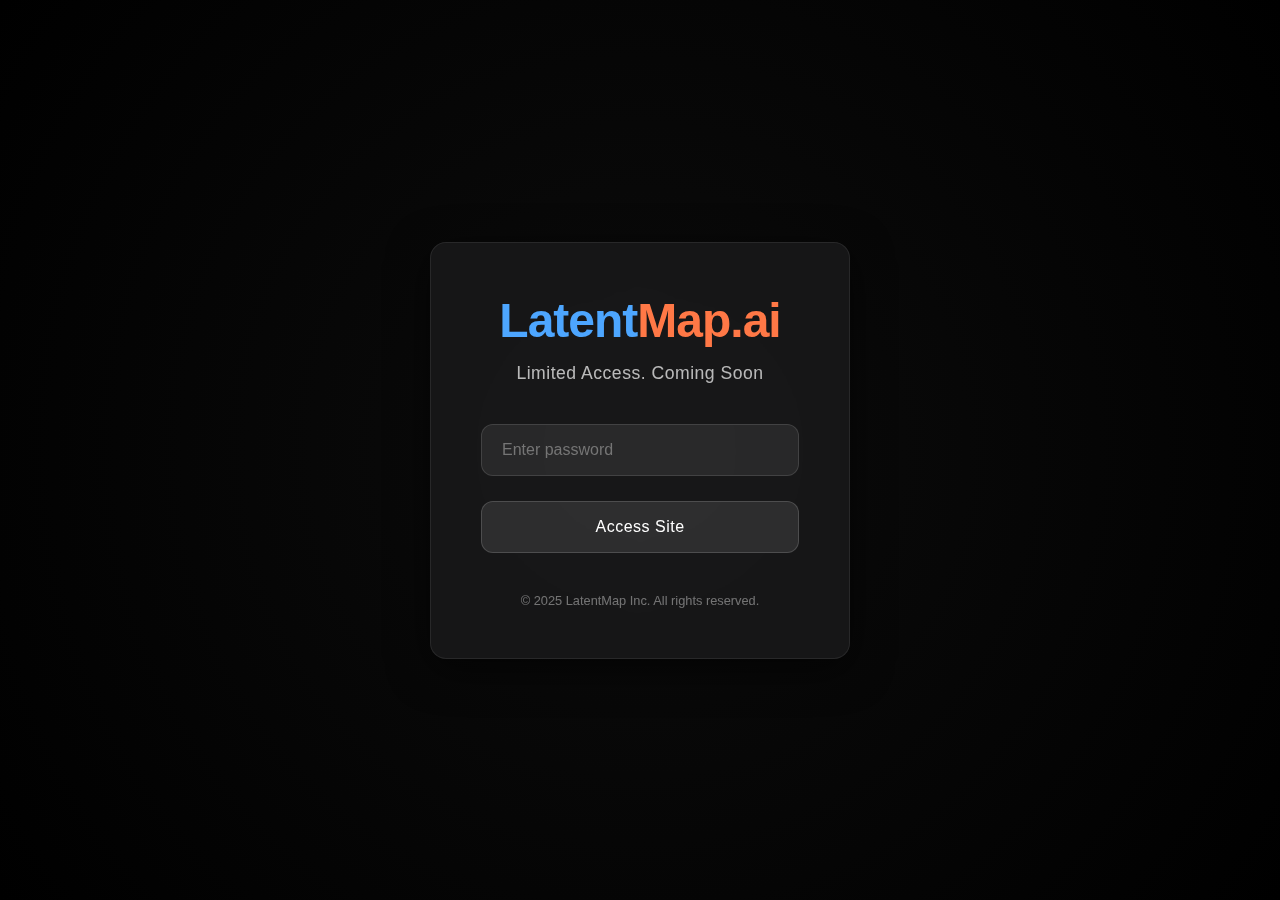
==== index.html @ 9bb155ee "latest" ====
<!DOCTYPE html>
<html lang="en">
<head>
    <meta charset="UTF-8">
    <meta name="viewport" content="width=device-width, initial-scale=1.0, maximum-scale=1.0, user-scalable=no">
    <title>LatentMap.ai</title>
    <style>
        * {
            margin: 0;
            padding: 0;
            box-sizing: border-box;
        }
        html {
            scroll-behavior: smooth;
        }
        body {
            font-family: 'SF Pro Display', -apple-system, BlinkMacSystemFont, sans-serif;
            background-color: black;
            color: white;
            overflow-x: hidden;
            min-height: 100vh;
            position: relative;
            padding-bottom: 60px;
        }
        
        /* Login Screen Styles - Updated for more sophisticated look */
        .login-screen {
            position: fixed;
            top: 0;
            left: 0;
            width: 100%;
            height: 100%;
            background-color: black;
            display: flex;
            flex-direction: column;
            justify-content: center;
            align-items: center;
            z-index: 1000;
            background: radial-gradient(circle at center, #0c0c0c 0%, #000000 100%);
        }
        
        .login-container {
            background-color: rgba(28, 28, 30, 0.7);
            padding: 50px;
            border-radius: 16px;
            box-shadow: 0 10px 40px rgba(0, 0, 0, 0.6);
            width: 90%;
            max-width: 420px;
            text-align: center;
            backdrop-filter: blur(30px);
            -webkit-backdrop-filter: blur(30px);
            border: 1px solid rgba(255, 255, 255, 0.08);
        }
        
        .login-logo {
            margin-bottom: 40px;
        }
        
        .login-logo h1 {
            font-size: 3rem;
            margin-bottom: 10px;
            letter-spacing: -1px;
            font-weight: 700;
        }
        
        .login-logo h1 .blue-text {
            color: #4da6ff;
        }
        
        .login-logo h1 .orange-text {
            color: #ff7846;
        }
        
        .login-logo p {
            font-size: 1.1rem;
            color: rgba(255, 255, 255, 0.7);
            letter-spacing: 0.5px;
            margin-top: 15px;
            font-weight: 300;
        }
        
        .login-form input {
            width: 100%;
            padding: 16px 20px;
            margin-bottom: 25px;
            background-color: rgba(255, 255, 255, 0.08);
            border: 1px solid rgba(255, 255, 255, 0.12);
            border-radius: 12px;
            color: white;
            font-size: 1rem;
            transition: all 0.3s ease;
            font-family: inherit;
        }
        
        .login-form input:focus {
            outline: none;
            border-color: rgba(255, 255, 255, 0.3);
            box-shadow: 0 0 0 2px rgba(255, 255, 255, 0.05);
        }
        
        .login-form button {
            width: 100%;
            padding: 16px;
            background-color: rgba(255, 255, 255, 0.1);
            border: 1px solid rgba(255, 255, 255, 0.15);
            border-radius: 12px;
            color: white;
            font-size: 1rem;
            font-weight: 500;
            cursor: pointer;
            transition: all 0.3s ease;
            font-family: inherit;
            letter-spacing: 0.5px;
        }
        
        .login-form button:hover {
            background-color: rgba(255, 255, 255, 0.15);
        }
        
        .login-error {
            color: #ff4d4d;
            margin-top: 15px;
            font-size: 0.9rem;
            display: none;
        }
        
        .login-footer {
            margin-top: 40px;
            font-size: 0.8rem;
            color: rgba(255, 255, 255, 0.4);
        }
        
        .main-content {
            display: none;
        }
        
        /* Original Website Styles */
        .navbar {
            position: fixed;
            top: 0;
            width: 100%;
            display: flex;
            justify-content: center;
            align-items: center;
            padding: 15px 10px;
            background-color: rgba(0, 0, 0, 0.7);
            backdrop-filter: blur(10px);
            -webkit-backdrop-filter: blur(10px);
            border-bottom: 1px solid rgba(255, 255, 255, 0.1);
            z-index: 100;
            transition: all 0.3s ease;
        }
        
        .navbar.scrolled {
            padding: 10px;
            background-color: rgba(0, 0, 0, 0.85);
            box-shadow: 0 4px 20px rgba(0, 0, 0, 0.3);
        }
        
        /* Desktop navigation styles */
        @media screen and (min-width: 481px) {
            .navbar .home-button {
                position: absolute;
                left: 20px;
                height: 60px;
                transition: transform 0.3s ease;
            }
            .navbar .home-button:hover {
                transform: scale(1.05);
            }
            .navbar .home-button img {
                height: 100%;
                width: auto;
                max-width: 100px;
            }
            .navbar .right-button {
                position: absolute;
                right: 20px;
                height: 60px;
                transition: transform 0.3s ease;
            }
            .navbar .right-button:hover {
                transform: scale(1.05);
            }
            .navbar .right-button img {
                height: 100%;
                width: auto;
                max-width: 100px;
            }
            .navbar-links {
                display: flex;
                justify-content: center;
                align-items: center;
                gap: 40px;
            }
            .navbar a.nav-link {
                color: rgba(255, 255, 255, 0.8);
                text-decoration: none;
                font-size: 1rem;
                font-weight: 500;
                position: relative;
                padding: 8px 5px;
                transition: all 0.3s ease;
                overflow: hidden;
                letter-spacing: 0.5px;
                text-transform: uppercase;
                font-size: 0.9rem;
            }
            .navbar a.nav-link:hover {
                color: white;
            }
            .navbar a.nav-link::before {
                content: '';
                position: absolute;
                bottom: 0;
                left: 0;
                width: 100%;
                height: 2px;
                background: linear-gradient(90deg, #4da6ff, #ff7846);
                transform: translateX(-100%);
                transition: transform 0.3s ease;
            }
            .navbar a.nav-link:hover::before {
                transform: translateX(0);
            }
            .navbar a.nav-link.active {
                color: white;
            }
            .navbar a.nav-link.active::before {
                transform: translateX(0);
            }
            .navbar a.nav-link::after {
                content: '';
                position: absolute;
                top: 0;
                left: 0;
                width: 100%;
                height: 100%;
                background: linear-gradient(to right, rgba(77, 166, 255, 0.1), rgba(255, 120, 70, 0.1));
                opacity: 0;
                transition: opacity 0.3s ease;
                z-index: -1;
                border-radius: 4px;
            }
            .navbar a.nav-link:hover::after {
                opacity: 1;
            }
            .dropdown-menu {
                display: none;
            }
        }

        /* Mobile-specific styles */
        @media screen and (max-width: 480px) {
            .navbar-links {
                display: none;
            }
            .navbar {
                padding: 10px;
                justify-content: space-between;
                align-items: center;
            }
            .navbar .home-button {
                position: absolute;
                left: 50%;
                transform: translateX(-50%);
                height: 40px;
            }
            .navbar .home-button img {
                height: 100%;
                width: auto;
                max-width: 100px;
            }
            .navbar .right-button {
                display: none;
            }
            .dropdown-menu {
                position: relative;
                margin-left: auto;
            }
            .dropdown-toggle {
                background: none;
                border: none;
                color: white;
                font-size: 1.5rem;
                cursor: pointer;
                padding: 10px;
                z-index: 101;
                position: relative;
                transition: transform 0.3s ease;
            }
            .dropdown-menu.active .dropdown-toggle {
                transform: rotate(90deg);
            }
            .dropdown-content {
                display: none;
                position: fixed;
                top: 0;
                left: 0;
                width: 100%;
                height: 100vh;
                background-color: rgba(0, 0, 0, 0.95);
                z-index: 100;
                overflow-y: auto;
                padding-top: 80px;
                transition: opacity 0.3s ease;
                opacity: 0;
            }
            .dropdown-menu.active .dropdown-content {
                display: flex;
                flex-direction: column;
                justify-content: center;
                align-items: center;
                opacity: 1;
            }
            .dropdown-content a {
                color: white;
                padding: 15px;
                text-decoration: none;
                display: block;
                text-align: center;
                font-size: 1.5rem;
                margin: 10px 0;
                width: 80%;
                position: relative;
                overflow: hidden;
                transition: all 0.3s ease;
                transform: translateY(20px);
                opacity: 0;
            }
            .dropdown-menu.active .dropdown-content a {
                transform: translateY(0);
                opacity: 1;
            }
            .dropdown-menu.active .dropdown-content a:nth-child(1) {
                transition-delay: 0.1s;
            }
            .dropdown-menu.active .dropdown-content a:nth-child(2) {
                transition-delay: 0.2s;
            }
            .dropdown-menu.active .dropdown-content a:nth-child(3) {
                transition-delay: 0.3s;
            }
            .dropdown-menu.active .dropdown-content a:nth-child(4) {
                transition-delay: 0.4s;
            }
            .dropdown-content a::after {
                content: '';
                position: absolute;
                bottom: 0;
                left: 0;
                width: 100%;
                height: 2px;
                background: linear-gradient(90deg, #4da6ff, #ff7846);
                transform: scaleX(0);
                transform-origin: right;
                transition: transform 0.3s ease;
            }
            .dropdown-content a:hover::after {
                transform: scaleX(1);
                transform-origin: left;
            }
        }

        /* Full-screen banner section with animated text */
        .banner-section {
            display: flex;
            flex-direction: column;
            justify-content: center;
            align-items: center;
            width: 100%;
            height: 100vh;
            background-color: black;
            position: relative;
            padding-top: 80px; /* To account for navbar */
        }
        
        .scroll-indicator {
            position: absolute;
            bottom: 30px;
            left: 0;
            right: 0;
            margin: 0 auto;
            display: flex;
            flex-direction: column;
            align-items: center;
            opacity: 0;
            animation: fadeIn 2s ease-in-out 3s forwards;
            cursor: pointer;
            width: 100%;
            text-align: center;
        }
        
        .scroll-indicator p {
            margin-bottom: 10px;
            font-size: 0.9rem;
            letter-spacing: 1px;
            text-transform: uppercase;
        }
        
        .scroll-arrow {
            width: 30px;
            height: 30px;
            border-right: 2px solid white;
            border-bottom: 2px solid white;
            transform: rotate(45deg);
            animation: bounce 2s infinite;
            margin: 0 auto;
        }
        
        @keyframes bounce {
            0%, 20%, 50%, 80%, 100% {
                transform: translateY(0) rotate(45deg);
            }
            40% {
                transform: translateY(-10px) rotate(45deg);
            }
            60% {
                transform: translateY(-5px) rotate(45deg);
            }
        }
        
        .welcome-text {
            text-align: center;
        }
        
        .welcome-text h1 {
            font-size: 4.5rem;
            font-weight: 700;
            margin-bottom: 20px;
            opacity: 0;
            animation: fadeIn 2s ease-in-out forwards;
        }
        
        .welcome-text h1 .blue-text {
            color: #4da6ff; /* Blue color for "Welcome" */
        }
        
        .welcome-text h1 .gray-text {
            color: white; /* White/gray color for "to Latent" */
        }
        
        .welcome-text h1 .orange-text {
            color: #ff7846; /* Orange color for "Map" */
        }
        
        .welcome-text h2 {
            font-size: 1.8rem;
            font-weight: 400;
            color: white;
            opacity: 0;
            animation: fadeIn 2s ease-in-out 1s forwards;
        }
        
        @keyframes fadeIn {
            0% {
                opacity: 0;
                transform: translateY(20px);
            }
            100% {
                opacity: 1;
                transform: translateY(0);
            }
        }

        /* Video section */
        .video-section {
            width: 100%;
            height: 100vh;
            display: flex;
            justify-content: center;
            align-items: center;
            background-color: black;
        }
        
        video {
            width: 100%;
            height: 100vh;
            object-fit: contain;
            background-color: black;
        }
        
        .footer {
            position: fixed;
            bottom: 0;
            left: 0;
            width: 100%;
            background-color: rgba(29, 29, 31, 0.9);
            backdrop-filter: blur(10px);
            -webkit-backdrop-filter: blur(10px);
            color: #86868b;
            font-size: 0.8rem;
            display: flex;
            flex-wrap: wrap;
            align-items: center;
            padding: 10px;
            z-index: 10;
            border-top: 1px solid rgba(255, 255, 255, 0.1);
        }
        .footer-left,
        .footer-links,
        .footer-right {
            flex: 1;
            white-space: nowrap;
            text-align: center;
            margin: 5px 0;
        }
        .footer a {
            color: #86868b;
            text-decoration: none;
            margin: 0 5px;
            transition: color 0.3s ease;
        }
        .footer a:hover {
            color: #fff;
            text-decoration: none;
        }
        
        /* Responsive adjustments for the text */
        @media screen and (max-width: 768px) {
            .welcome-text h1 {
                font-size: 2.5rem;
            }
            
            .welcome-text h2 {
                font-size: 1.2rem;
            }
        }

        /* Adding a subtle shake animation for login errors */
        @keyframes shake {
            0%, 100% { transform: translateX(0); }
            20%, 60% { transform: translateX(-5px); }
            40%, 80% { transform: translateX(5px); }
        }
        
        .shake {
            animation: shake 0.5s cubic-bezier(.36,.07,.19,.97) both;
        }
    </style>
</head>
<body>
    <!-- Updated Login Screen -->
    <div class="login-screen" id="loginScreen">
        <div class="login-container">
            <div class="login-logo">
                <h1><span class="blue-text">Latent</span><span class="orange-text">Map.ai</span></h1>
                <p>Limited Access. Coming Soon</p>
            </div>
            <div class="login-form">
                <input type="password" id="passwordInput" placeholder="Enter password" autocomplete="off">
                <button id="loginButton">Access Site</button>
                <div class="login-error" id="loginError">Incorrect password. Please try again.</div>
            </div>
            <div class="login-footer">
                &copy; 2025 LatentMap Inc. All rights reserved.
            </div>
        </div>
    </div>
    
    <!-- Main Content (this is your original website) -->
    <div class="main-content" id="mainContent">
        <nav class="navbar">
            <a href="/" class="home-button"><img src="home-button.gif" alt="Home"></a>
            
            <!-- Desktop navigation (will be hidden on mobile) -->
            <div class="navbar-links">
                <a href="platform" class="nav-link">Platform</a>
                <a href="team" class="nav-link">Team</a>
                <a href="careers" class="nav-link">Careers</a>
                <a href="blog" class="nav-link">Blog</a>
            </div>

            <!-- Right side GIF button -->
            <a href="/contact" class="right-button"><img src="contact-button.gif" alt="Contact"></a>

            <!-- Mobile dropdown menu (only visible on mobile) -->
            <div class="dropdown-menu">
                <button class="dropdown-toggle">☰</button>
                <div class="dropdown-content">
                    <a href="platform">Platform</a>
                    <a href="team">Team</a>
                    <a href="careers">Careers</a>
                    <a href="blog">Blog</a>
                </div>
            </div>
        </nav>

        <!-- Full-screen banner section with animated text -->
        <section class="banner-section">
            <div class="welcome-text">
                <h1><span class="blue-text">Welcome</span> <span class="gray-text">to Latent</span> <span class="orange-text">Map.ai</span></h1>
                <h2>Experience the Future of AI Navigation</h2>
            </div>
            <div class="scroll-indicator">
                <p>Scroll down</p>
                <div class="scroll-arrow"></div>
            </div>
        </section>

        <!-- Video section that appears when scrolling down -->
        <section class="video-section">
            <video autoplay muted playsinline loop>
                <source src="your-video.mp4" type="video/mp4">
                Your browser does not support the video tag.
            </video>
        </section>

        <div class="footer">
            <div class="footer-left">
                Copyright &copy; 2025 LatentMap Inc. All rights reserved.
            </div>
            <div class="footer-links">
                <a href="privacy.html">Privacy Policy</a> |
                <a href="terms.html">Terms of Use</a> |
                <a href="legal.html">Legal</a> |
                <a href="sitemap.html">Site Map</a>
            </div>
            <div class="footer-right">
                United States
            </div>
        </div>
    </div>
    
    <script>
        // Password authentication script
        document.addEventListener("DOMContentLoaded", function() {
            const correctPassword = "your-password-here"; // Change this to your desired password
            const loginScreen = document.getElementById("loginScreen");
            const mainContent = document.getElementById("mainContent");
            const passwordInput = document.getElementById("passwordInput");
            const loginButton = document.getElementById("loginButton");
            const loginError = document.getElementById("loginError");
            
            // Check if user has already authenticated
            if (sessionStorage.getItem("authenticated") === "true") {
                showWebsite();
            }
            
            // Login button click handler
            loginButton.addEventListener("click", checkPassword);
            
            // Enter key press handler
            passwordInput.addEventListener("keyup", function(event) {
                if (event.key === "Enter") {
                    checkPassword();
                }
            });
            
            function checkPassword() {
                if (passwordInput.value === correctPassword) {
                    // Set session storage to remember authentication
                    sessionStorage.setItem("authenticated", "true");
                    showWebsite();
                } else {
                    // Show error message
                    loginError.style.display = "block";
                    passwordInput.value = "";
                    // Shake animation for error
                    loginError.classList.add("shake");
                    setTimeout(() => {
                        loginError.classList.remove("shake");
                    }, 500);
                }
            }
            
            function showWebsite() {
                // Hide login screen and show website content
                loginScreen.style.display = "none";
                mainContent.style.display = "block";
                
                // Initialize website scripts
                initializeWebsite();
            }
            
            function initializeWebsite() {
                // Original website scripts
                const dropdownToggle = document.querySelector('.dropdown-toggle');
                const dropdownMenu = document.querySelector('.dropdown-menu');
                
                if (dropdownToggle) {
                    dropdownToggle.addEventListener('click', function(e) {
                        e.stopPropagation();
                        dropdownMenu.classList.toggle('active');
                        // Prevent scrolling when menu is open
                        document.body.style.overflow = dropdownMenu.classList.contains('active') ? 'hidden' : '';
                    });
                }

                // Close dropdown when clicking outside
                document.addEventListener('click', function() {
                    if (dropdownMenu) {
                        dropdownMenu.classList.remove('active');
                        document.body.style.overflow = '';
                    }
                });

                // Prevent dropdown close when clicking inside
                const dropdownContent = document.querySelector('.dropdown-content');
                if (dropdownContent) {
                    dropdownContent.addEventListener('click', function(e) {
                        e.stopPropagation();
                    });
                }
                
                // Smooth scroll to video section when scroll indicator is clicked
                const scrollIndicator = document.querySelector('.scroll-indicator');
                if (scrollIndicator) {
                    scrollIndicator.addEventListener('click', function() {
                        document.querySelector('.video-section').scrollIntoView({ 
                            behavior: 'smooth' 
                        });
                    });
                }
                
                // Change navbar styling on scroll
                window.addEventListener('scroll', function() {
                    const navbar = document.querySelector('.navbar');
                    if (navbar) {
                        if (window.scrollY > 50) {
                            navbar.classList.add('scrolled');
                        } else {
                            navbar.classList.remove('scrolled');
                        }
                    }
                });
                
                // Add active class to current page link
                const currentLocation = window.location.pathname;
                const navLinks = document.querySelectorAll('.nav-link');
                navLinks.forEach(link => {
                    const linkPath = link.getAttribute('href');
                    if (currentLocation.includes(linkPath) && linkPath !== '/') {
                        link.classList.add('active');
                    }
                });
            }
        });
    </script>
</body>
</html>
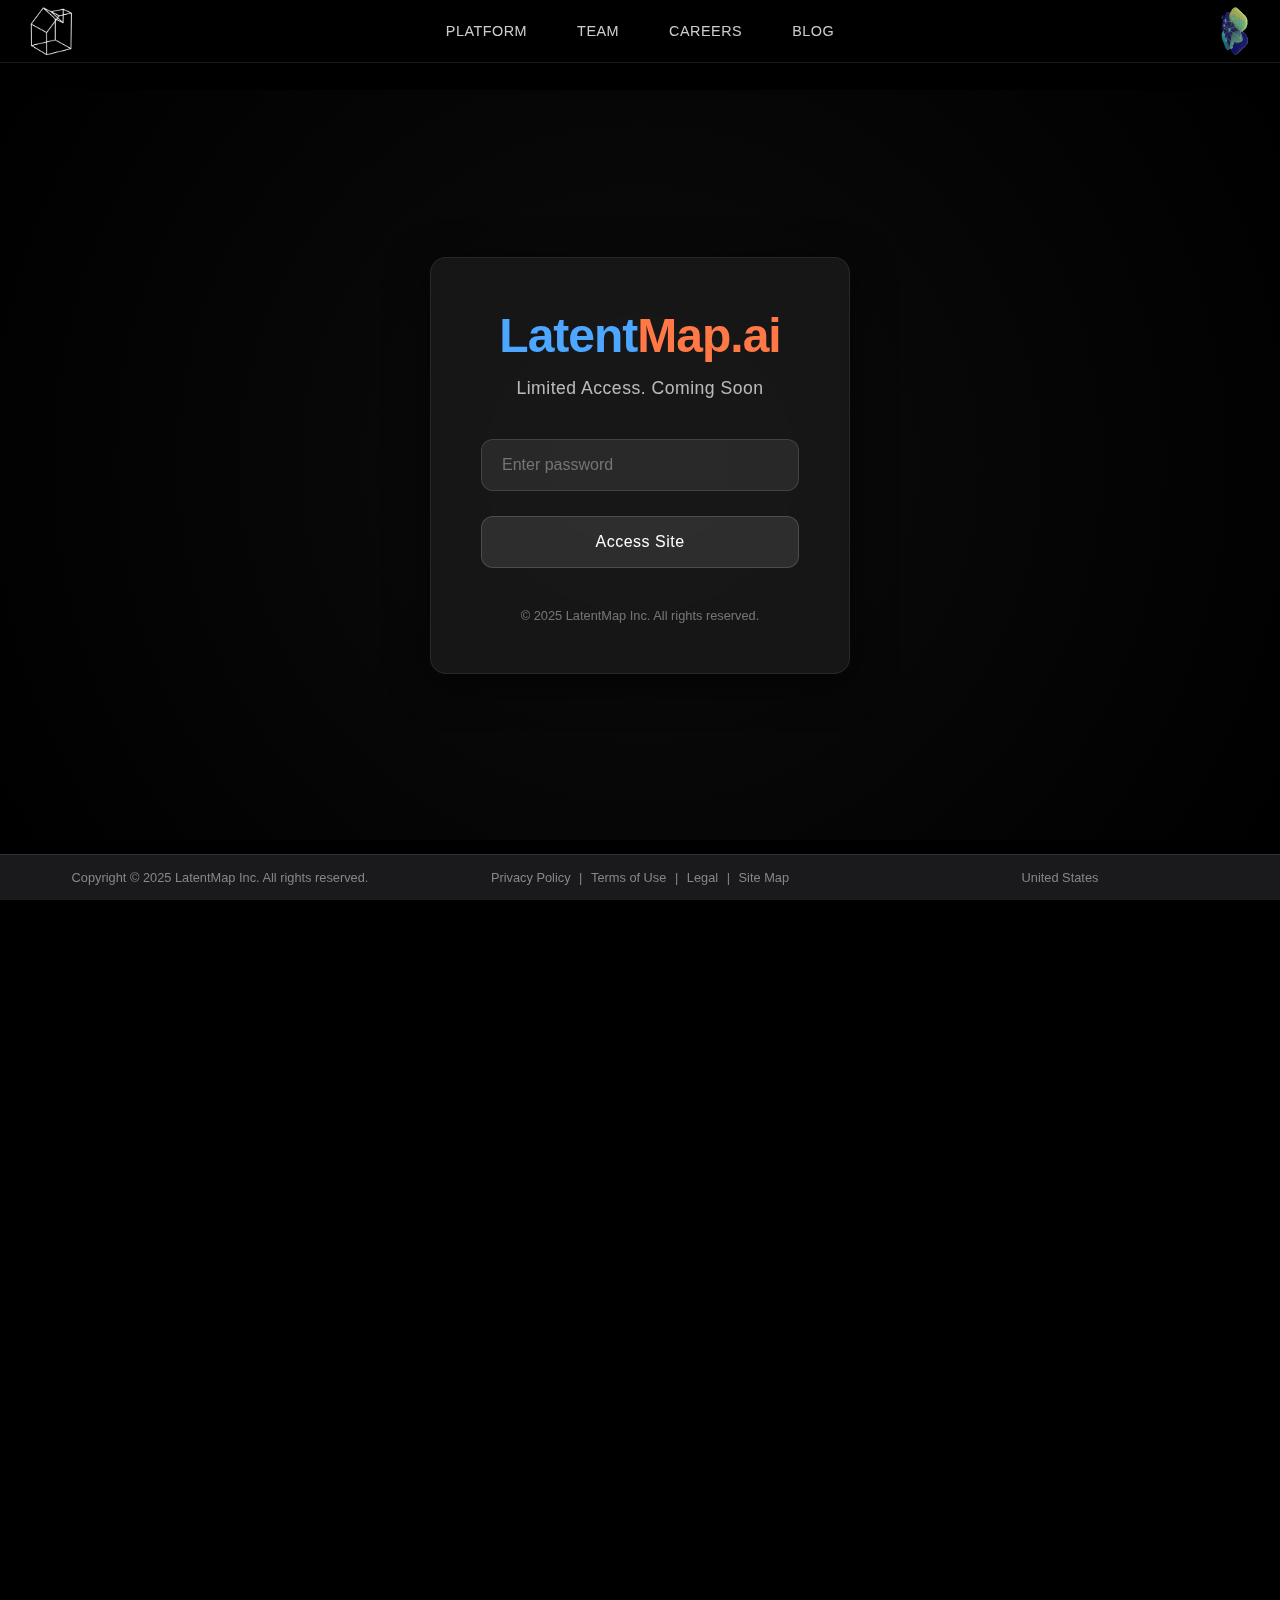
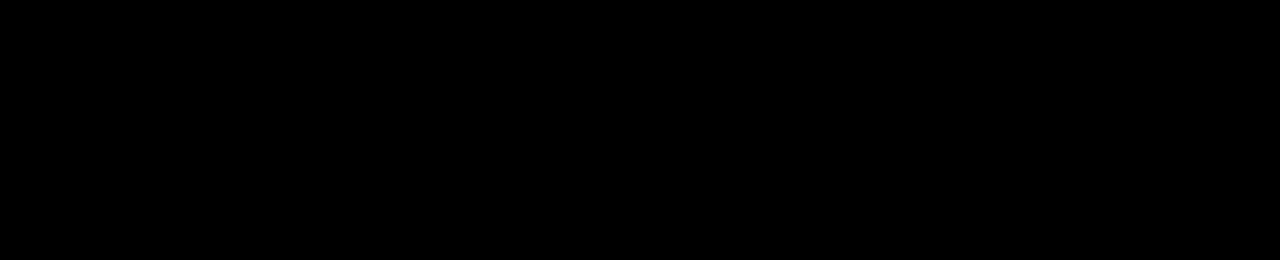
==== commit 12e98af6: "latest" ====
--- a/index.html
+++ b/index.html
@@ -23,19 +23,20 @@
             padding-bottom: 60px;
         }
         
-        /* Login Screen Styles - Updated for more sophisticated look */
+        /* Login Screen Styles - Updated to overlay only the content */
         .login-screen {
             position: fixed;
-            top: 0;
+            top: 90px; /* Adjusted to appear below navbar */
             left: 0;
             width: 100%;
-            height: 100%;
+            /* Height adjusted to account for footer and navbar */
+            height: calc(100% - 150px);
             background-color: black;
             display: flex;
             flex-direction: column;
             justify-content: center;
             align-items: center;
-            z-index: 1000;
+            z-index: 100;
             background: radial-gradient(circle at center, #0c0c0c 0%, #000000 100%);
         }
         
@@ -130,10 +131,6 @@
             color: rgba(255, 255, 255, 0.4);
         }
         
-        .main-content {
-            display: none;
-        }
-        
         /* Original Website Styles */
         .navbar {
             position: fixed;
@@ -147,7 +144,7 @@
             backdrop-filter: blur(10px);
             -webkit-backdrop-filter: blur(10px);
             border-bottom: 1px solid rgba(255, 255, 255, 0.1);
-            z-index: 100;
+            z-index: 200; /* Higher than login screen */
             transition: all 0.3s ease;
         }
         
@@ -494,7 +491,7 @@
             flex-wrap: wrap;
             align-items: center;
             padding: 10px;
-            z-index: 10;
+            z-index: 200; /* Higher than login screen */
             border-top: 1px solid rgba(255, 255, 255, 0.1);
         }
         .footer-left,
@@ -540,7 +537,33 @@
     </style>
 </head>
 <body>
-    <!-- Updated Login Screen -->
+    <nav class="navbar">
+        <a href="index.html" class="home-button"><img src="home-button.gif" alt="Home"></a>
+        
+        <!-- Desktop navigation (will be hidden on mobile) -->
+        <div class="navbar-links">
+            <a href="platform.html" class="nav-link">Platform</a>
+            <a href="team.html" class="nav-link">Team</a>
+            <a href="careers.html" class="nav-link">Careers</a>
+            <a href="blog.html" class="nav-link">Blog</a>
+        </div>
+
+        <!-- Right side GIF button -->
+        <a href="contact.html" class="right-button"><img src="contact-button.gif" alt="Contact"></a>
+
+        <!-- Mobile dropdown menu (only visible on mobile) -->
+        <div class="dropdown-menu">
+            <button class="dropdown-toggle">☰</button>
+            <div class="dropdown-content">
+                <a href="platform.html">Platform</a>
+                <a href="team.html">Team</a>
+                <a href="careers.html">Careers</a>
+                <a href="blog.html">Blog</a>
+            </div>
+        </div>
+    </nav>
+
+    <!-- Login Screen (now positioned below navbar) -->
     <div class="login-screen" id="loginScreen">
         <div class="login-container">
             <div class="login-logo">
@@ -558,34 +581,8 @@
         </div>
     </div>
     
-    <!-- Main Content (this is your original website) -->
+    <!-- Main Content (now always present in DOM, just hidden by the login overlay) -->
     <div class="main-content" id="mainContent">
-        <nav class="navbar">
-            <a href="/" class="home-button"><img src="home-button.gif" alt="Home"></a>
-            
-            <!-- Desktop navigation (will be hidden on mobile) -->
-            <div class="navbar-links">
-                <a href="platform" class="nav-link">Platform</a>
-                <a href="team" class="nav-link">Team</a>
-                <a href="careers" class="nav-link">Careers</a>
-                <a href="blog" class="nav-link">Blog</a>
-            </div>
-
-            <!-- Right side GIF button -->
-            <a href="/contact" class="right-button"><img src="contact-button.gif" alt="Contact"></a>
-
-            <!-- Mobile dropdown menu (only visible on mobile) -->
-            <div class="dropdown-menu">
-                <button class="dropdown-toggle">☰</button>
-                <div class="dropdown-content">
-                    <a href="platform">Platform</a>
-                    <a href="team">Team</a>
-                    <a href="careers">Careers</a>
-                    <a href="blog">Blog</a>
-                </div>
-            </div>
-        </nav>
-
         <!-- Full-screen banner section with animated text -->
         <section class="banner-section">
             <div class="welcome-text">
@@ -605,27 +602,27 @@
                 Your browser does not support the video tag.
             </video>
         </section>
-
-        <div class="footer">
-            <div class="footer-left">
-                Copyright &copy; 2025 LatentMap Inc. All rights reserved.
-            </div>
-            <div class="footer-links">
-                <a href="privacy.html">Privacy Policy</a> |
-                <a href="terms.html">Terms of Use</a> |
-                <a href="legal.html">Legal</a> |
-                <a href="sitemap.html">Site Map</a>
-            </div>
-            <div class="footer-right">
-                United States
-            </div>
+    </div>
+
+    <div class="footer">
+        <div class="footer-left">
+            Copyright &copy; 2025 LatentMap Inc. All rights reserved.
+        </div>
+        <div class="footer-links">
+            <a href="privacy.html">Privacy Policy</a> |
+            <a href="terms.html">Terms of Use</a> |
+            <a href="legal.html">Legal</a> |
+            <a href="sitemap.html">Site Map</a>
+        </div>
+        <div class="footer-right">
+            United States
         </div>
     </div>
     
     <script>
         // Password authentication script
         document.addEventListener("DOMContentLoaded", function() {
-            const correctPassword = "your-password-here"; // Change this to your desired password
+            const correctPassword = "project-latent-map-v1"; // Change this to your desired password
             const loginScreen = document.getElementById("loginScreen");
             const mainContent = document.getElementById("mainContent");
             const passwordInput = document.getElementById("passwordInput");
@@ -633,8 +630,24 @@
             const loginError = document.getElementById("loginError");
             
             // Check if user has already authenticated
-            if (sessionStorage.getItem("authenticated") === "true") {
-                showWebsite();
+            const isAuthenticated = localStorage.getItem("authenticated") === "true";
+            
+            // If not authenticated, show login screen regardless of the URL
+            if (!isAuthenticated) {
+                showLoginScreen();
+            } else {
+                // Set expiration time for authentication (24 hours from last successful login)
+                const authExpiration = parseInt(localStorage.getItem("authExpiration") || "0");
+                const currentTime = new Date().getTime();
+                
+                // If authentication has expired, show login screen
+                if (currentTime > authExpiration) {
+                    localStorage.removeItem("authenticated");
+                    localStorage.removeItem("authExpiration");
+                    showLoginScreen();
+                } else {
+                    hideLoginScreen();
+                }
             }
             
             // Login button click handler
@@ -649,9 +662,14 @@
             
             function checkPassword() {
                 if (passwordInput.value === correctPassword) {
-                    // Set session storage to remember authentication
-                    sessionStorage.setItem("authenticated", "true");
-                    showWebsite();
+                    // Set persistent authentication in localStorage
+                    localStorage.setItem("authenticated", "true");
+                    
+                    // Set authentication expiration (24 hours from now)
+                    const expirationTime = new Date().getTime() + (24 * 60 * 60 * 1000);
+                    localStorage.setItem("authExpiration", expirationTime.toString());
+                    
+                    hideLoginScreen();
                 } else {
                     // Show error message
                     loginError.style.display = "block";
@@ -664,10 +682,14 @@
                 }
             }
             
-            function showWebsite() {
-                // Hide login screen and show website content
+            function showLoginScreen() {
+                loginScreen.style.display = "flex";
+                // No need to hide mainContent anymore
+            }
+            
+            function hideLoginScreen() {
+                // Just hide login screen, content is already visible beneath
                 loginScreen.style.display = "none";
-                mainContent.style.display = "block";
                 
                 // Initialize website scripts
                 initializeWebsite();
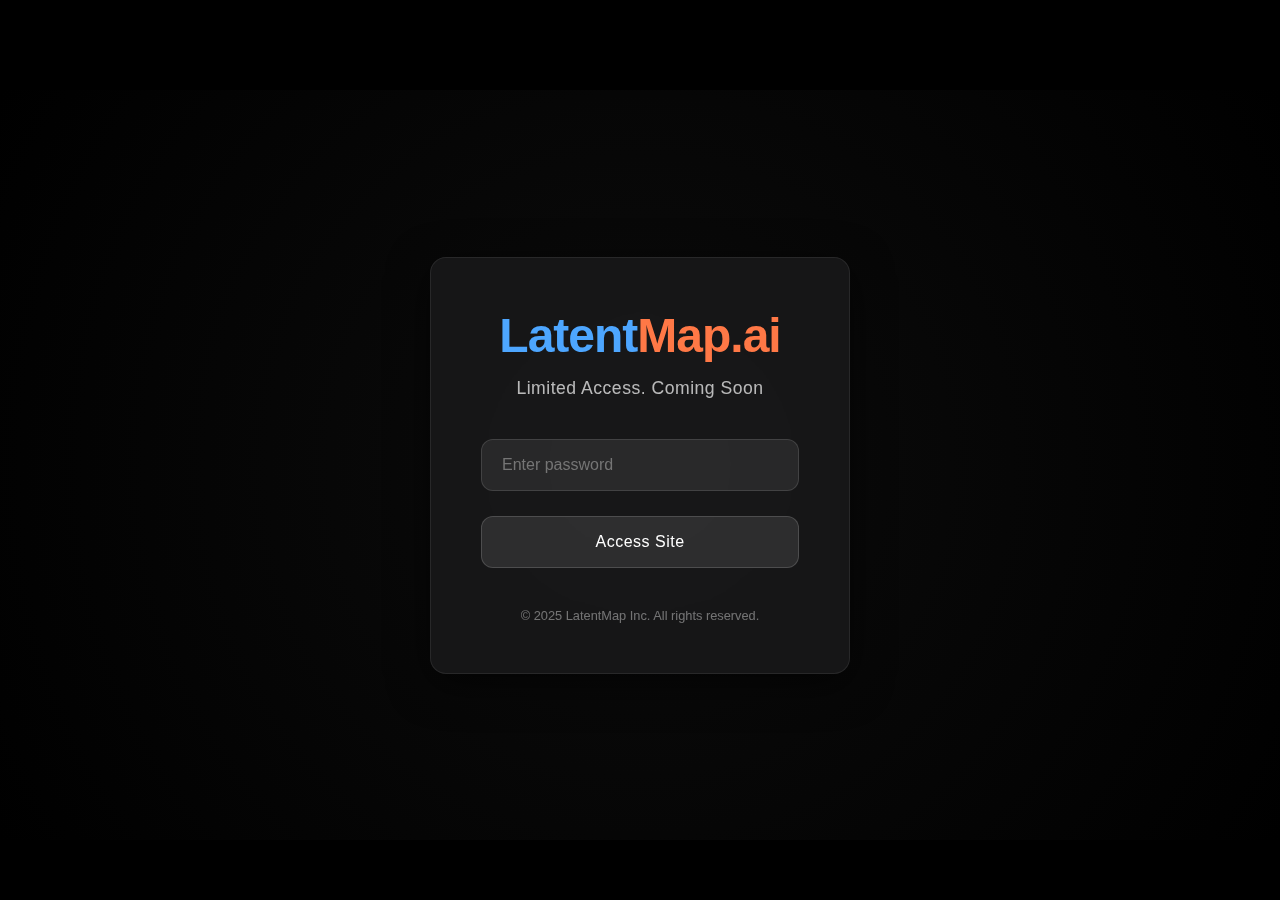
==== commit 6041362b: "latest" ====
--- a/index.html
+++ b/index.html
@@ -534,36 +534,15 @@
         .shake {
             animation: shake 0.5s cubic-bezier(.36,.07,.19,.97) both;
         }
+
+        /* Hide all content initially until authentication is verified */
+        .content-hidden {
+            display: none !important;
+        }
     </style>
 </head>
 <body>
-    <nav class="navbar">
-        <a href="index.html" class="home-button"><img src="home-button.gif" alt="Home"></a>
-        
-        <!-- Desktop navigation (will be hidden on mobile) -->
-        <div class="navbar-links">
-            <a href="platform.html" class="nav-link">Platform</a>
-            <a href="team.html" class="nav-link">Team</a>
-            <a href="careers.html" class="nav-link">Careers</a>
-            <a href="blog.html" class="nav-link">Blog</a>
-        </div>
-
-        <!-- Right side GIF button -->
-        <a href="contact.html" class="right-button"><img src="contact-button.gif" alt="Contact"></a>
-
-        <!-- Mobile dropdown menu (only visible on mobile) -->
-        <div class="dropdown-menu">
-            <button class="dropdown-toggle">☰</button>
-            <div class="dropdown-content">
-                <a href="platform.html">Platform</a>
-                <a href="team.html">Team</a>
-                <a href="careers.html">Careers</a>
-                <a href="blog.html">Blog</a>
-            </div>
-        </div>
-    </nav>
-
-    <!-- Login Screen (now positioned below navbar) -->
+    <!-- Login Screen (positioned below navbar) -->
     <div class="login-screen" id="loginScreen">
         <div class="login-container">
             <div class="login-logo">
@@ -580,87 +559,125 @@
             </div>
         </div>
     </div>
-    
-    <!-- Main Content (now always present in DOM, just hidden by the login overlay) -->
-    <div class="main-content" id="mainContent">
-        <!-- Full-screen banner section with animated text -->
-        <section class="banner-section">
-            <div class="welcome-text">
-                <h1><span class="blue-text">Welcome</span> <span class="gray-text">to Latent</span> <span class="orange-text">Map.ai</span></h1>
-                <h2>Experience the Future of AI Navigation</h2>
+
+    <!-- All site content - initially hidden -->
+    <div class="site-content content-hidden" id="siteContent">
+        <nav class="navbar">
+            <a href="index.html" class="home-button"><img src="home-button.gif" alt="Home"></a>
+            
+            <!-- Desktop navigation (will be hidden on mobile) -->
+            <div class="navbar-links">
+                <a href="platform.html" class="nav-link">Platform</a>
+                <a href="team.html" class="nav-link">Team</a>
+                <a href="careers.html" class="nav-link">Careers</a>
+                <a href="blog.html" class="nav-link">Blog</a>
             </div>
-            <div class="scroll-indicator">
-                <p>Scroll down</p>
-                <div class="scroll-arrow"></div>
+
+            <!-- Right side GIF button -->
+            <a href="contact.html" class="right-button"><img src="contact-button.gif" alt="Contact"></a>
+
+            <!-- Mobile dropdown menu (only visible on mobile) -->
+            <div class="dropdown-menu">
+                <button class="dropdown-toggle">☰</button>
+                <div class="dropdown-content">
+                    <a href="platform.html">Platform</a>
+                    <a href="team.html">Team</a>
+                    <a href="careers.html">Careers</a>
+                    <a href="blog.html">Blog</a>
+                </div>
             </div>
-        </section>
-
-        <!-- Video section that appears when scrolling down -->
-        <section class="video-section">
-            <video autoplay muted playsinline loop>
-                <source src="your-video.mp4" type="video/mp4">
-                Your browser does not support the video tag.
-            </video>
-        </section>
-    </div>
-
-    <div class="footer">
-        <div class="footer-left">
-            Copyright &copy; 2025 LatentMap Inc. All rights reserved.
+        </nav>
+        
+        <!-- Main Content -->
+        <div class="main-content" id="mainContent">
+            <!-- Full-screen banner section with animated text -->
+            <section class="banner-section">
+                <div class="welcome-text">
+                    <h1><span class="blue-text">Welcome</span> <span class="gray-text">to Latent</span> <span class="orange-text">Map.ai</span></h1>
+                    <h2>Experience the Future of AI Navigation</h2>
+                </div>
+                <div class="scroll-indicator">
+                    <p>Scroll down</p>
+                    <div class="scroll-arrow"></div>
+                </div>
+            </section>
+
+            <!-- Video section that appears when scrolling down -->
+            <section class="video-section">
+                <video autoplay muted playsinline loop>
+                    <source src="your-video.mp4" type="video/mp4">
+                    Your browser does not support the video tag.
+                </video>
+            </section>
         </div>
-        <div class="footer-links">
-            <a href="privacy.html">Privacy Policy</a> |
-            <a href="terms.html">Terms of Use</a> |
-            <a href="legal.html">Legal</a> |
-            <a href="sitemap.html">Site Map</a>
-        </div>
-        <div class="footer-right">
-            United States
+
+        <div class="footer">
+            <div class="footer-left">
+                Copyright &copy; 2025 LatentMap Inc. All rights reserved.
+            </div>
+            <div class="footer-links">
+                <a href="privacy.html">Privacy Policy</a> |
+                <a href="terms.html">Terms of Use</a> |
+                <a href="legal.html">Legal</a> |
+                <a href="sitemap.html">Site Map</a>
+            </div>
+            <div class="footer-right">
+                United States
+            </div>
         </div>
     </div>
     
     <script>
-        // Password authentication script
+        // Authentication and website initialization script
         document.addEventListener("DOMContentLoaded", function() {
             const correctPassword = "project-latent-map-v1"; // Change this to your desired password
             const loginScreen = document.getElementById("loginScreen");
-            const mainContent = document.getElementById("mainContent");
+            const siteContent = document.getElementById("siteContent");
             const passwordInput = document.getElementById("passwordInput");
             const loginButton = document.getElementById("loginButton");
             const loginError = document.getElementById("loginError");
             
-            // Check if user has already authenticated
-            const isAuthenticated = localStorage.getItem("authenticated") === "true";
-            
-            // If not authenticated, show login screen regardless of the URL
-            if (!isAuthenticated) {
-                showLoginScreen();
-            } else {
-                // Set expiration time for authentication (24 hours from last successful login)
-                const authExpiration = parseInt(localStorage.getItem("authExpiration") || "0");
-                const currentTime = new Date().getTime();
+            // Function to check authentication on every page
+            function checkAuthentication() {
+                const isAuthenticated = localStorage.getItem("authenticated") === "true";
                 
-                // If authentication has expired, show login screen
-                if (currentTime > authExpiration) {
-                    localStorage.removeItem("authenticated");
-                    localStorage.removeItem("authExpiration");
+                if (!isAuthenticated) {
+                    // Not authenticated, show login screen
                     showLoginScreen();
+                    return false;
                 } else {
-                    hideLoginScreen();
+                    // Check if authentication has expired (24 hours)
+                    const authExpiration = parseInt(localStorage.getItem("authExpiration") || "0");
+                    const currentTime = new Date().getTime();
+                    
+                    if (currentTime > authExpiration) {
+                        // Authentication expired, clear and show login
+                        localStorage.removeItem("authenticated");
+                        localStorage.removeItem("authExpiration");
+                        showLoginScreen();
+                        return false;
+                    } else {
+                        // Valid authentication, allow access
+                        hideLoginScreen();
+                        return true;
+                    }
                 }
             }
             
+            // Initial authentication check when page loads
+            checkAuthentication();
+            
             // Login button click handler
-            loginButton.addEventListener("click", checkPassword);
+            loginButton.addEventListener("click", attemptLogin);
             
             // Enter key press handler
             passwordInput.addEventListener("keyup", function(event) {
                 if (event.key === "Enter") {
-                    checkPassword();
+                    attemptLogin();
                 }
             });
             
-            function checkPassword() {
+            function attemptLogin() {
                 if (passwordInput.value === correctPassword) {
                     // Set persistent authentication in localStorage
                     localStorage.setItem("authenticated", "true");
@@ -684,12 +701,12 @@
             
             function showLoginScreen() {
                 loginScreen.style.display = "flex";
-                // No need to hide mainContent anymore
+                siteContent.classList.add("content-hidden");
             }
             
             function hideLoginScreen() {
-                // Just hide login screen, content is already visible beneath
                 loginScreen.style.display = "none";
+                siteContent.classList.remove("content-hidden");
                 
                 // Initialize website scripts
                 initializeWebsite();
@@ -757,6 +774,20 @@
                     }
                 });
             }
+
+            // Protect all links to ensure they require authentication
+            document.addEventListener('click', function(e) {
+                // Check if clicking on an internal link
+                if (e.target.tagName === 'A' && e.target.href && 
+                    e.target.href.indexOf(window.location.origin) === 0 && 
+                    !e.target.href.includes('#')) {
+                    
+                    // If not authenticated, prevent navigation and show login
+                    if (!checkAuthentication()) {
+                        e.preventDefault();
+                    }
+                }
+            });
         });
     </script>
 </body>
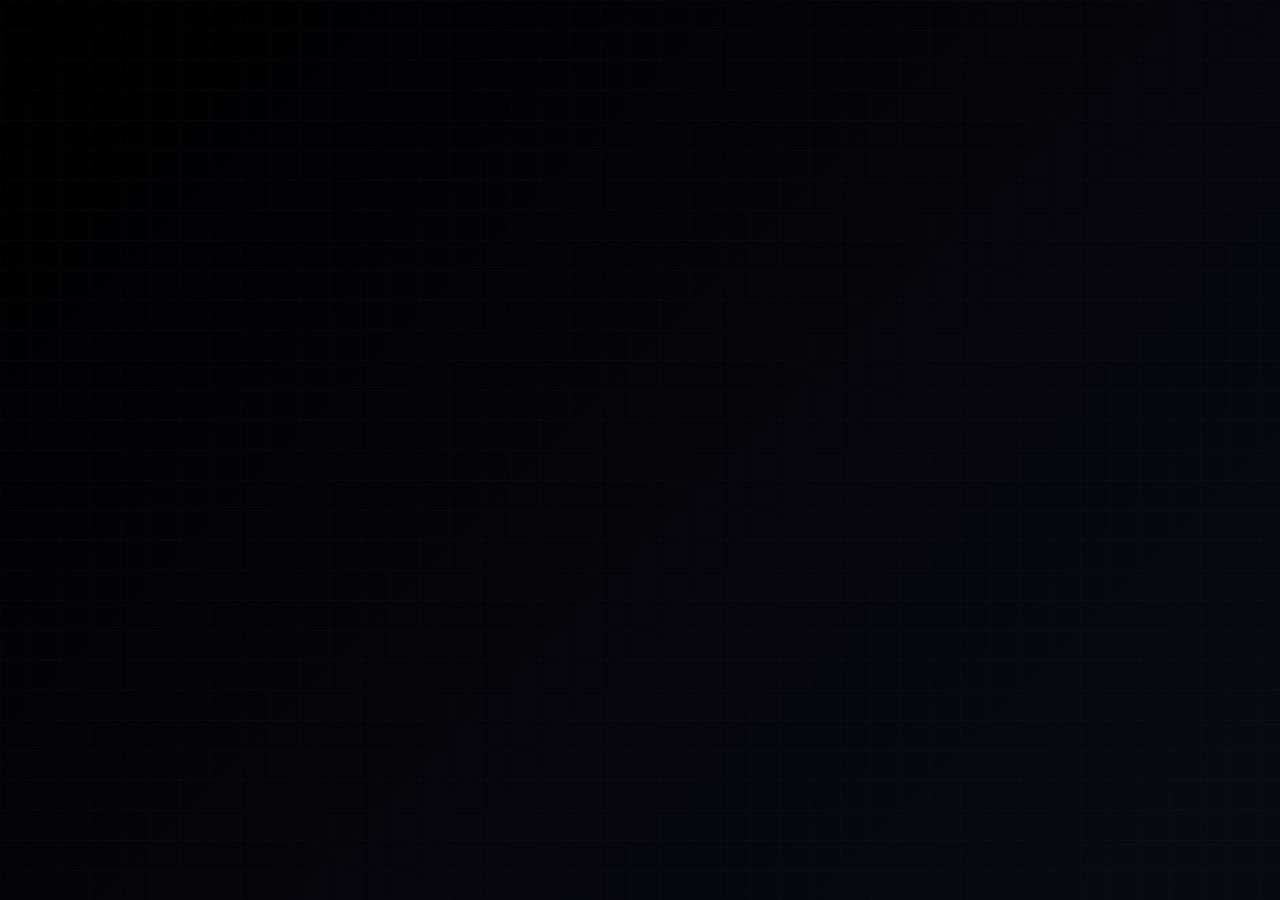
==== commit b37c0f48: "latest" ====
--- a/index.html
+++ b/index.html
@@ -23,99 +23,290 @@
             padding-bottom: 60px;
         }
         
-        /* Login Screen Styles - Updated to overlay only the content */
+        /* Updated Futuristic Login Screen Styles */
         .login-screen {
             position: fixed;
-            top: 90px; /* Adjusted to appear below navbar */
+            top: 0;
             left: 0;
             width: 100%;
-            /* Height adjusted to account for footer and navbar */
-            height: calc(100% - 150px);
-            background-color: black;
+            height: 100%;
+            background: linear-gradient(135deg, rgba(0,0,0,0.9) 0%, rgba(10,10,20,0.95) 100%);
             display: flex;
             flex-direction: column;
             justify-content: center;
             align-items: center;
             z-index: 100;
-            background: radial-gradient(circle at center, #0c0c0c 0%, #000000 100%);
+            overflow: hidden;
+        }
+        
+        /* Animated background elements */
+        .login-bg-grid {
+            position: absolute;
+            top: 0;
+            left: 0;
+            width: 100%;
+            height: 100%;
+            background-image: 
+                linear-gradient(rgba(30, 60, 114, 0.05) 1px, transparent 1px),
+                linear-gradient(90deg, rgba(30, 60, 114, 0.05) 1px, transparent 1px);
+            background-size: 30px 30px;
+            perspective: 1000px;
+            transform-style: preserve-3d;
+            animation: gridMove 20s linear infinite;
+            z-index: -1;
+        }
+
+        @keyframes gridMove {
+            0% {
+                transform: translateZ(0) translateY(0);
+            }
+            100% {
+                transform: translateZ(0) translateY(30px);
+            }
+        }
+        
+        .login-particles {
+            position: absolute;
+            top: 0;
+            left: 0;
+            width: 100%;
+            height: 100%;
+            z-index: -1;
+            overflow: hidden;
+        }
+        
+        .particle {
+            position: absolute;
+            background: linear-gradient(45deg, rgba(77, 166, 255, 0.5), rgba(255, 120, 70, 0.5));
+            border-radius: 50%;
+            filter: blur(5px);
+            opacity: 0;
+            animation: particleFloat linear infinite;
+        }
+        
+        @keyframes particleFloat {
+            0% {
+                transform: translateY(0) translateX(0);
+                opacity: 0;
+            }
+            10% {
+                opacity: 0.2;
+            }
+            90% {
+                opacity: 0.1;
+            }
+            100% {
+                transform: translateY(-100vh) translateX(20px);
+                opacity: 0;
+            }
         }
         
         .login-container {
-            background-color: rgba(28, 28, 30, 0.7);
-            padding: 50px;
-            border-radius: 16px;
-            box-shadow: 0 10px 40px rgba(0, 0, 0, 0.6);
+            background-color: rgba(15, 15, 20, 0.5);
+            padding: 50px 40px;
+            border-radius: 20px;
+            box-shadow: 0 15px 50px rgba(0, 0, 0, 0.8);
             width: 90%;
             max-width: 420px;
             text-align: center;
-            backdrop-filter: blur(30px);
-            -webkit-backdrop-filter: blur(30px);
+            backdrop-filter: blur(20px);
+            -webkit-backdrop-filter: blur(20px);
             border: 1px solid rgba(255, 255, 255, 0.08);
+            transform: translateY(20px);
+            opacity: 0;
+            animation: containerFadeIn 1s cubic-bezier(0.19, 1, 0.22, 1) forwards 0.5s;
+            position: relative;
+            overflow: hidden;
+        }
+        
+        @keyframes containerFadeIn {
+            0% {
+                transform: translateY(20px);
+                opacity: 0;
+            }
+            100% {
+                transform: translateY(0);
+                opacity: 1;
+            }
+        }
+        
+        /* Glowing border effect */
+        .login-container::before {
+            content: '';
+            position: absolute;
+            top: -2px;
+            left: -2px;
+            right: -2px;
+            bottom: -2px;
+            background: linear-gradient(45deg, #4da6ff, #ff7846, #4da6ff);
+            z-index: -1;
+            border-radius: 22px;
+            opacity: 0.3;
+            animation: glowPulse 3s ease-in-out infinite;
+        }
+        
+        @keyframes glowPulse {
+            0%, 100% {
+                opacity: 0.3;
+            }
+            50% {
+                opacity: 0.5;
+            }
         }
         
         .login-logo {
             margin-bottom: 40px;
+            position: relative;
+        }
+        
+        .logo-glitch {
+            position: absolute;
+            top: 0;
+            left: 0;
+            width: 100%;
+            height: 100%;
+            opacity: 0;
+            animation: glitchEffect 4s infinite;
+        }
+        
+        @keyframes glitchEffect {
+            0%, 90%, 100% {
+                opacity: 0;
+                transform: translate(0);
+            }
+            92% {
+                opacity: 0.8;
+                transform: translate(-2px, 2px);
+            }
+            94% {
+                transform: translate(2px, -2px);
+            }
+            96% {
+                transform: translate(-2px, -2px);
+            }
+            98% {
+                transform: translate(2px, 2px);
+            }
         }
         
         .login-logo h1 {
-            font-size: 3rem;
+            font-size: 3.2rem;
             margin-bottom: 10px;
             letter-spacing: -1px;
-            font-weight: 700;
+            font-weight: 800;
+            position: relative;
+            background: linear-gradient(to right, #4da6ff, white, #ff7846);
+            -webkit-background-clip: text;
+            background-clip: text;
+            -webkit-text-fill-color: transparent;
+            animation: textShimmer 5s linear infinite;
+        }
+        
+        @keyframes textShimmer {
+            0% {
+                background-position: -100% center;
+            }
+            100% {
+                background-position: 200% center;
+            }
         }
         
         .login-logo h1 .blue-text {
-            color: #4da6ff;
+            background: linear-gradient(to right, #4da6ff, #88c8ff);
+            -webkit-background-clip: text;
+            background-clip: text;
+            -webkit-text-fill-color: transparent;
         }
         
         .login-logo h1 .orange-text {
-            color: #ff7846;
+            background: linear-gradient(to right, #ff7846, #ffaa85);
+            -webkit-background-clip: text;
+            background-clip: text;
+            -webkit-text-fill-color: transparent;
         }
         
         .login-logo p {
             font-size: 1.1rem;
             color: rgba(255, 255, 255, 0.7);
-            letter-spacing: 0.5px;
+            letter-spacing: 1px;
             margin-top: 15px;
             font-weight: 300;
+            text-transform: uppercase;
+            animation: fadeIn 2s ease forwards;
         }
         
         .login-form input {
             width: 100%;
             padding: 16px 20px;
             margin-bottom: 25px;
-            background-color: rgba(255, 255, 255, 0.08);
-            border: 1px solid rgba(255, 255, 255, 0.12);
+            background-color: rgba(20, 20, 30, 0.5);
+            border: 1px solid rgba(77, 166, 255, 0.15);
             border-radius: 12px;
             color: white;
             font-size: 1rem;
             transition: all 0.3s ease;
             font-family: inherit;
+            backdrop-filter: blur(5px);
+            -webkit-backdrop-filter: blur(5px);
+            box-shadow: 0 5px 15px rgba(0, 0, 0, 0.1);
+            transform: translateY(10px);
+            opacity: 0;
+            animation: fadeIn 0.5s ease forwards 1s;
+        }
+        
+        @keyframes fadeIn {
+            to {
+                opacity: 1;
+                transform: translateY(0);
+            }
         }
         
         .login-form input:focus {
             outline: none;
-            border-color: rgba(255, 255, 255, 0.3);
-            box-shadow: 0 0 0 2px rgba(255, 255, 255, 0.05);
+            border-color: rgba(77, 166, 255, 0.5);
+            box-shadow: 0 0 15px rgba(77, 166, 255, 0.3);
         }
         
         .login-form button {
             width: 100%;
             padding: 16px;
-            background-color: rgba(255, 255, 255, 0.1);
-            border: 1px solid rgba(255, 255, 255, 0.15);
+            background: linear-gradient(45deg, rgba(77, 166, 255, 0.2), rgba(255, 120, 70, 0.2));
+            border: 1px solid rgba(255, 255, 255, 0.1);
             border-radius: 12px;
             color: white;
             font-size: 1rem;
-            font-weight: 500;
+            font-weight: 600;
             cursor: pointer;
             transition: all 0.3s ease;
             font-family: inherit;
-            letter-spacing: 0.5px;
-        }
-        
-        .login-form button:hover {
-            background-color: rgba(255, 255, 255, 0.15);
+            letter-spacing: 1px;
+            text-transform: uppercase;
+            position: relative;
+            overflow: hidden;
+            transform: translateY(10px);
+            opacity: 0;
+            animation: fadeIn 0.5s ease forwards 1.5s;
+        }
+        
+        .login-form button::before {
+            content: '';
+            position: absolute;
+            top: 0;
+            left: 0;
+            width: 100%;
+            height: 100%;
+            background: linear-gradient(45deg, rgba(77, 166, 255, 0.5), rgba(255, 120, 70, 0.5));
+            opacity: 0;
+            transition: opacity 0.5s ease;
+        }
+        
+        .login-form button:hover::before {
+            opacity: 1;
+        }
+        
+        .login-form button span {
+            position: relative;
+            z-index: 1;
         }
         
         .login-error {
@@ -123,12 +314,22 @@
             margin-top: 15px;
             font-size: 0.9rem;
             display: none;
+            background-color: rgba(255, 77, 77, 0.1);
+            padding: 10px;
+            border-radius: 8px;
+            border-left: 3px solid #ff4d4d;
+            transform: translateY(10px);
+            opacity: 0;
+            animation: fadeIn 0.5s ease forwards 2s;
         }
         
         .login-footer {
             margin-top: 40px;
             font-size: 0.8rem;
             color: rgba(255, 255, 255, 0.4);
+            transform: translateY(10px);
+            opacity: 0;
+            animation: fadeIn 0.5s ease forwards 2.5s;
         }
         
         /* Original Website Styles */
@@ -449,17 +650,6 @@
             animation: fadeIn 2s ease-in-out 1s forwards;
         }
         
-        @keyframes fadeIn {
-            0% {
-                opacity: 0;
-                transform: translateY(20px);
-            }
-            100% {
-                opacity: 1;
-                transform: translateY(0);
-            }
-        }
-
         /* Video section */
         .video-section {
             width: 100%;
@@ -524,15 +714,17 @@
             }
         }
 
-        /* Adding a subtle shake animation for login errors */
-        @keyframes shake {
-            0%, 100% { transform: translateX(0); }
-            20%, 60% { transform: translateX(-5px); }
-            40%, 80% { transform: translateX(5px); }
+        /* Adding a more futuristic error animation */
+        @keyframes glitchShake {
+            0%, 100% { transform: translate(0); }
+            20% { transform: translate(-4px, 2px); }
+            40% { transform: translate(4px, -2px); }
+            60% { transform: translate(-4px, -2px); }
+            80% { transform: translate(4px, 2px); }
         }
         
         .shake {
-            animation: shake 0.5s cubic-bezier(.36,.07,.19,.97) both;
+            animation: glitchShake 0.5s cubic-bezier(.36,.07,.19,.97) both;
         }
 
         /* Hide all content initially until authentication is verified */
@@ -542,17 +734,22 @@
     </style>
 </head>
 <body>
-    <!-- Login Screen (positioned below navbar) -->
+    <!-- Login Screen (with advanced animations) -->
     <div class="login-screen" id="loginScreen">
+        <!-- Animated Background Elements -->
+        <div class="login-bg-grid"></div>
+        <div class="login-particles" id="particles"></div>
+        
         <div class="login-container">
             <div class="login-logo">
+                <div class="logo-glitch"></div>
                 <h1><span class="blue-text">Latent</span><span class="orange-text">Map.ai</span></h1>
                 <p>Limited Access. Coming Soon</p>
             </div>
             <div class="login-form">
-                <input type="password" id="passwordInput" placeholder="Enter password" autocomplete="off">
-                <button id="loginButton">Access Site</button>
-                <div class="login-error" id="loginError">Incorrect password. Please try again.</div>
+                <input type="password" id="passwordInput" placeholder="Enter access code" autocomplete="off">
+                <button id="loginButton"><span>Initialize System</span></button>
+                <div class="login-error" id="loginError">Access denied. Authentication failed.</div>
             </div>
             <div class="login-footer">
                 &copy; 2025 LatentMap Inc. All rights reserved.
@@ -637,6 +834,41 @@
             const loginButton = document.getElementById("loginButton");
             const loginError = document.getElementById("loginError");
             
+            // Generate particles for background
+            function createParticles() {
+                const particles = document.getElementById('particles');
+                const particleCount = 20;
+                
+                for (let i = 0; i < particleCount; i++) {
+                    const particle = document.createElement('div');
+                    particle.classList.add('particle');
+                    
+                    // Random size
+                    const size = Math.random() * 15 + 5;
+                    particle.style.width = `${size}px`;
+                    particle.style.height = `${size}px`;
+                    
+                    // Random position
+                    const posX = Math.random() * 100;
+                    const posY = Math.random() * 100 + 100;
+                    particle.style.left = `${posX}%`;
+                    particle.style.top = `${posY}%`;
+                    
+                    // Random animation duration
+                    const duration = Math.random() * 15 + 10;
+                    particle.style.animationDuration = `${duration}s`;
+                    
+                    // Random delay
+                    const delay = Math.random() * 5;
+                    particle.style.animationDelay = `${delay}s`;
+                    
+                    particles.appendChild(particle);
+                }
+            }
+            
+            // Create particles
+            createParticles();
+            
             // Function to check authentication on every page
             function checkAuthentication() {
                 const isAuthenticated = localStorage.getItem("authenticated") === "true";
@@ -678,117 +910,9 @@
             });
             
             function attemptLogin() {
-                if (passwordInput.value === correctPassword) {
-                    // Set persistent authentication in localStorage
-                    localStorage.setItem("authenticated", "true");
-                    
-                    // Set authentication expiration (24 hours from now)
-                    const expirationTime = new Date().getTime() + (24 * 60 * 60 * 1000);
-                    localStorage.setItem("authExpiration", expirationTime.toString());
-                    
-                    hideLoginScreen();
-                } else {
-                    // Show error message
-                    loginError.style.display = "block";
-                    passwordInput.value = "";
-                    // Shake animation for error
-                    loginError.classList.add("shake");
-                    setTimeout(() => {
-                        loginError.classList.remove("shake");
-                    }, 500);
-                }
-            }
-            
-            function showLoginScreen() {
-                loginScreen.style.display = "flex";
-                siteContent.classList.add("content-hidden");
-            }
-            
-            function hideLoginScreen() {
-                loginScreen.style.display = "none";
-                siteContent.classList.remove("content-hidden");
+                // Add loading state to button during authentication
+                loginButton.innerHTML = "<span>Authenticating...</span>";
+                loginButton.style.opacity = "0.7";
                 
-                // Initialize website scripts
-                initializeWebsite();
-            }
-            
-            function initializeWebsite() {
-                // Original website scripts
-                const dropdownToggle = document.querySelector('.dropdown-toggle');
-                const dropdownMenu = document.querySelector('.dropdown-menu');
-                
-                if (dropdownToggle) {
-                    dropdownToggle.addEventListener('click', function(e) {
-                        e.stopPropagation();
-                        dropdownMenu.classList.toggle('active');
-                        // Prevent scrolling when menu is open
-                        document.body.style.overflow = dropdownMenu.classList.contains('active') ? 'hidden' : '';
-                    });
-                }
-
-                // Close dropdown when clicking outside
-                document.addEventListener('click', function() {
-                    if (dropdownMenu) {
-                        dropdownMenu.classList.remove('active');
-                        document.body.style.overflow = '';
-                    }
-                });
-
-                // Prevent dropdown close when clicking inside
-                const dropdownContent = document.querySelector('.dropdown-content');
-                if (dropdownContent) {
-                    dropdownContent.addEventListener('click', function(e) {
-                        e.stopPropagation();
-                    });
-                }
-                
-                // Smooth scroll to video section when scroll indicator is clicked
-                const scrollIndicator = document.querySelector('.scroll-indicator');
-                if (scrollIndicator) {
-                    scrollIndicator.addEventListener('click', function() {
-                        document.querySelector('.video-section').scrollIntoView({ 
-                            behavior: 'smooth' 
-                        });
-                    });
-                }
-                
-                // Change navbar styling on scroll
-                window.addEventListener('scroll', function() {
-                    const navbar = document.querySelector('.navbar');
-                    if (navbar) {
-                        if (window.scrollY > 50) {
-                            navbar.classList.add('scrolled');
-                        } else {
-                            navbar.classList.remove('scrolled');
-                        }
-                    }
-                });
-                
-                // Add active class to current page link
-                const currentLocation = window.location.pathname;
-                const navLinks = document.querySelectorAll('.nav-link');
-                navLinks.forEach(link => {
-                    const linkPath = link.getAttribute('href');
-                    if (currentLocation.includes(linkPath) && linkPath !== '/') {
-                        link.classList.add('active');
-                    }
-                });
-            }
-
-            // Protect all links to ensure they require authentication
-            document.addEventListener('click', function(e) {
-                // Check if clicking on an internal link
-                if (e.target.tagName === 'A' && e.target.href && 
-                    e.target.href.indexOf(window.location.origin) === 0 && 
-                    !e.target.href.includes('#')) {
-                    
-                    // If not authenticated, prevent navigation and show login
-                    if (!checkAuthentication()) {
-                        e.preventDefault();
-                    }
-                }
-            });
-        });
-    </script>
-</body>
-</html>+                // Simulate processing time for more tech feel
+                setTimeout(function